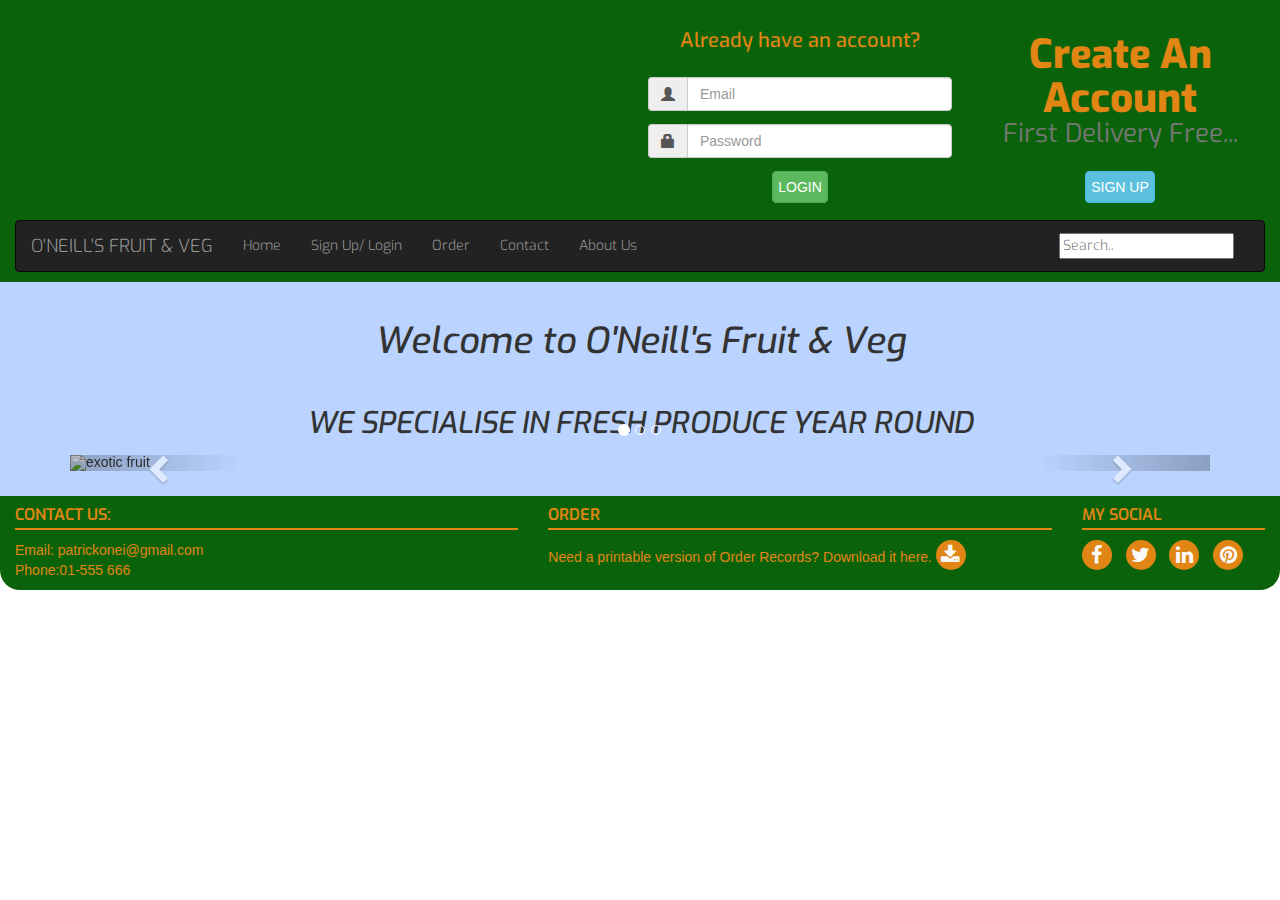
==== index.html @ ef46adb3 "added carousel to index.html for offers" ====
<!DOCTYPE html>
<html lang="en">

<head>
    <meta charset="UTF-8">
    <meta name="viewport" content="width=device-width, initial-scale=1.0">
    <meta http-equiv="X-UA-Compatible" content="ie=edge">
    <link rel="stylesheet" href="https://maxcdn.bootstrapcdn.com/bootstrap/3.3.7/css/bootstrap.min.css" type="text/css" />
    <link rel="stylesheet" href="https://maxcdn.bootstrapcdn.com/font-awesome/4.7.0/css/font-awesome.min.css" type="text/css" />
    <link rel="stylesheet" href="assets/css/styles.css" type="text/css" />

    <!-- javascript for the slide show from bootstrap-->
    <script>
        var slideIndex = 1;
        showSlides(slideIndex);

        // Next/previous controls
        function plusSlides(n) {
            showSlides(slideIndex += n);
        }

        // Thumbnail image controls
        function currentSlide(n) {
            showSlides(slideIndex = 1);
        }

        function showSlides(n) {
            var i;
            var slides = document.getElementsByClassName("mySlides");
            var dots = document.getElementsByClassName("dot");
            if (n > slides.length) { slideIndex = 1 }
            if (n < 1) { slideIndex = slides.length }
            for (i = 0; i < slides.length; i++) {
                slides[i].style.display = "none";
            }
            for (i = 0; i < dots.length; i++) {
                dots[i].className = dots[i].className.replace(" active", "");
            }
            slides[slideIndex - 1].style.display = "block";
            dots[slideIndex - 1].className += " active";

            var slideIndex = 0;
            showSlides();

            function showSlides() {
                var i;
                var slides = document.getElementsByClassName("mySlides");
                for (i = 0; i < slides.length; i++) {
                    slides[i].style.display = "none";
                }
                slideIndex++;
                if (slideIndex > slides.length) { slideIndex = 1 }
                slides[slideIndex - 1].style.display = "block";
                setTimeout(showSlides, 2000); // Change image every 2 seconds
            }
        }
    </script>
    <title>Milestone Project</title>
</head>

<body>
    <!-- Heading for Website -->
    <header class="container-fluid bg-color-logo">
        <div class="row logo-heading">
            <a href="index.html logo">
                <div class="col-md-6 col-sm-12 logo"></div>
            </a>
            <!-- Login for website -->
            <div class="col-md-3 hidden-sm hidden-xs bg-color-header-log section-column">
                <div class="row">
                    <h2 class="user">Already have an account?</h2>
                    <form class="login">
                        <div class="input-group">
                            <span class="input-group-addon"><i class="glyphicon glyphicon-user"></i></span>
                            <input id="email" type="text" class="form-control" name="email" placeholder="Email" required>
                        </div>
                        <div class="input-group">
                            <span class="input-group-addon"><i class="glyphicon glyphicon-lock"></i></span>
                            <input id="password" type="password" class="form-control" name="password" placeholder="Password">
                        </div>
                        <button class="btn btn-success uppercase">Login</button>
                    </form>
                </div>
            </div>
            <!-- Sign up for the web page -->
            <div class="col-md-3 hidden-sm hidden-xs bg-color-header-signin section-column-2 ">
                <h3 class="create-account">Create An Account
                    <p class="small">First Delivery Free...</p>
                </h3>
                <button class="btn btn-info uppercase">Sign up</button>
            </div>
        </div>

        <!-- navigation -->
        <nav class="navbar navbar-inverse ">
            <div class="container-fluid">
                <div class="navbar-header">
                    <a class="navbar-brand uppercase" href="index.html">O'Neill's Fruit & Veg </a>


                    <button type="button" class="navbar-toggle collapsed" data-toggle="collapse" data-target="#collapse" aria-expanded="false">
                    <span class="sr-only">Toggle navigation</span>
                    <span class="icon-bar"></span>
                    <span class="icon-bar"></span>
                    <span class="icon-bar"></span>
                </button>
                </div>
                <div class="navbar-collapse collapse" id="collapse">
                    <ul class="nav navbar-nav">
                        <li><a href="index.html">Home</a></li>
                        <li><a href="signinLogin.html">Sign Up/ Login </a></li>
                        <li><a href="order.html">Order </a></li>
                        <li><a href="contact.html">Contact </a></li>
                        <li><a href="about.html">About Us </a></li>
                    </ul>

                    <form class="navbar-form navbar-right" role="search">
                        <div class="form-group">
                            <input class="seacrhbar" type="text" placeholder="Search..">
                        </div>
                    </form>





                </div>
            </div>
            </div>
        </nav>


    </header>

    <section class="container-fluid homeSection">
        <div class="row bg-color-section-heading">
            <h1 class="title">Welcome to O'Neill's Fruit & Veg</h1>
            <h2 class="plan uppercase">We Specialise In Fresh produce year round</h2>
            <!-- carousel from bootstrap -->
            <div class="container carousel-offers">
                <div id="myCarousel" class="carousel slide" data-ride="carousel">
                    <!-- Indicators -->
                    <ol class="carousel-indicators">
                        <li data-target="#myCarousel" data-slide-to="0" class="active"></li>
                        <li data-target="#myCarousel" data-slide-to="1"></li>
                        <li data-target="#myCarousel" data-slide-to="2"></li>
                    </ol>

                    <!-- Wrapper for slides -->
                    <div class="carousel-inner">

                        <div class="item active">
                            <img src="exotic.jpg" alt="exotic fruit" style="width:100%;">
                            <div class="carousel-caption">
                                <h3>New Exotic Fruit Range Coming Soon! </h3>
                                <p>Try something out of this world!</p>
                            </div>
                        </div>

                        <div class="item">
                            <img src="hamper.jpg" alt="hamper" style="width:100%;">
                            <div class="carousel-caption">
                                <h3>Fresh Fruit Hampers Available</h3>
                                <p>Same Day Delivery</p>
                            </div>
                        </div>

                        <div class="item">
                            <img src="Home-delivery.jpg" alt="Delivery" style="width:100%;">
                            <div class="carousel-caption">
                                <h3>Daily Deliveries</h3>
                                <p>Check Your Area</p>
                            </div>
                        </div>

                    </div>

                    <!-- Left and right controls -->
                    <a class="left carousel-control" href="#myCarousel" data-slide="prev">
                      <span class="glyphicon glyphicon-chevron-left"></span>
                      <span class="sr-only">Previous</span>
                    </a>
                    <a class="right carousel-control" href="#myCarousel" data-slide="next">
                      <span class="glyphicon glyphicon-chevron-right"></span>
                      <span class="sr-only">Next</span>
                    </a>
                </div>
            </div>
    </section>

    <footer class="container-fluid">
        <div class="footer-info">
            <div class="row">
                <div class="col-sm-5 contact-sub">
                    <h5 class="uppercase general-sub"> Contact us:
                        <hr/>
                    </h5>
                    <p class="inline-block">
                        Email: patrickonei@gmail.com <br/> Phone:01-555 666
                    </p>

                </div>
                <div class="col-sm-5 order-sub">
                    <h5 class="uppercase general-sub">Order
                        <hr/>
                    </h5>
                    <p class="inline-block">
                        Need a printable version of Order Records? Download it here.
                        <a href="#" target="_blank" class="#"><i class="fa fa-download" aria-hidden="true"></i></a>
                    </p>
                </div>
                <div class="col-sm-2  social-links">
                    <h5 class="uppercase general-sub">My Social
                        <hr/>
                    </h5>
                    <ul class="list-inline">
                        <li><a target="_blank" href="#"><i class="fa fa-facebook"></i></a></li>
                        <li><a target="_blank" href="#"><i class="fa fa-twitter"></i></a></li>
                        <li><a target="_blank" href="#"><i class="fa fa-linkedin"></i></a></li>
                        <li><a target="_blank" href="#"><i class="fa fa-pinterest"></i></a></li>
                    </ul>

                </div>
            </div>
        </div>

    </footer>

    <!--JQuery-->
    <script src="https://ajax.googleapis.com/ajax/libs/jquery/3.2.1/jquery.min.js"></script>
    <!--Java link from Bootstrap --->
    <script src="https://maxcdn.bootstrapcdn.com/bootstrap/3.3.7/js/bootstrap.min.js" integrity="sha384-Tc5IQib027qvyjSMfHjOMaLkfuWVxZxUPnCJA7l2mCWNIpG9mGCD8wGNIcPD7Txa" crossorigin="anonymous"></script>

</body>

</html>
---- assets/css/styles.css ----
@import url('https://fonts.googleapis.com/css?family=Roboto 100, 200, 300 ,400, 500, 600, 700|Exo: 100, 200, 300, 400, 500, 600, 700');


/*------------------------ bg-color */

.bg-color-logo {
    background-color: #0a630a;
}

.bg-color-header-log {
    background-color: #0a630a;
}

.bg-color-section-heading {
    background-color: #bad4ff;
}



/*------------------------ heading */

.logo {
    background: url("../images/logo.jpg");
    padding: 0;
    border: 5px;
    background-position: center;
    background-repeat: no-repeat;
    background-size: cover;
    min-height: 210px;
    transition: all .5s ease-in-out;
    -moz-transition: all .5s ease-in-out;
    -webkit-transition: all .5s ease-in-out;
    border-radius: 50%;
}

.input-group {
    text-align: justify;
    text-align: center;
    margin: 3px;
    padding: 5px;
}

.section-column {
    text-align: center;
    margin-top: 0;
}

.section-column-2 {
    text-align: center;
    margin-top: 15px;
}

.create-account {
    padding-top: 13px;
    margin: 5px;
}

h1,
h2,
h3 {
    padding-top: 20px;
    padding-bottom: 5px;
}

/*------------------------ Navbar */

.navbar-inverse {
    margin-top: 10px;
    margin-bottom: 10px;
}

.navbar-right {
    line-height: inherit;
    margin-top: 12px;
}

/*------------------------ alerts */

.alert-danger {
    margin-top: 20px;
    margin-bottom: 0;
    padding: 5px;
    text-align: center;
}


/*------------------------ section */

.form1 {
    margin-top: 18px;
    margin-bottom: 25px;
    padding-top: inherit;
}

.order-section {
    display: inline-grid;
    margin-top: 25px;
}

table {
    margin-top: 25px;
    margin-bottom: 25px;
}

table,
th,
td {
    border: 1px solid black;
    background-color: #fff
}

.catagory {
    width: 600px;
    height: 35px;
}

.supermarket {
    float: right;
}

.supermarket span {
    color: red;
}

.radio-selection {
    float: right;
    margin-right: 10px;
}


/*------------------------ buttons*/

.btn-success {
    position: relative;
    margin-top: 5px;
    padding: 5px;
}

.btn-info {
    position: relative;
    margin: 4px;
    padding: 5px;
}

.btn-danger {
    float: right;
    margin-bottom: 15px;
    margin-right: 120px;

}

.button-fruit,
.button-veg,
.button-potatoes,
.button-specials {
    border-radius: 20px;
    background-color: #e18515;
    color: #000;
    text-shadow: none;
}

.button-fruit:hover,
.button-veg:hover,
.button-potatoes:hover,
.button-specials:hover {
    border-radius: 20px;
    background-color: #7a540d;
    color: #fff;
}


/*------------------------ footer */

footer {
    border-radius: 0 0 20px 20px;
}

hr {
    margin-top: 5px;
    margin-bottom: 5px;
    border-top: 2px solid #e18515;
}

.general-sub i {
    margin-top: 5px;
    color: #e18515;
}

.contact-sub,
.order-sub {
    color: #e18515;
}

.social-links li i,
.order-sub i {
    width: 30px;
    height: 30px;
    margin: 0;
    padding: 12px 0;
    border-radius: 50%;
    font-size: 20px;
    line-height: 7px;
    text-align: center;
    color: #fafafa;
    background-color: #e18515;
    transition: all 0.35s ease-in-out;
    -moz-transition: all 0.35s ease-in-out;
    -webkit-transition: all 0.35s ease-in-out;
    -o-transition: all 0.35s ease-in-out;
}

.social-links li i:hover,
.order-sub i:hover {
    background-color: #7a540d;
}

footer {
    background-color: #0a630a;
}

/*------------------------ font*/

.uppercase {
    text-transform: uppercase;
}

.user {
    font-family: "Exo", sans-serif;
    font-size: 20px;
    text-align: center;
    padding: 10px;
    color: #e18515;
}

.create-account {
    font-family: "Exo", sans-serif;
    font-size: 40px;
    font-weight: 800;
    text-align: center;
    color: #e18515;
}

.navbar-inverse {
    font-family: "Exo", sans-serif;
    font-weight: 300;
    text-decoration: none;

}

.title,
.plan {
    font-family: "Exo", sans-serif;
    font-weight: 500;
    text-align: center;
    font-style: oblique;
}

.general-sub {
    font-family: "Exo", sans-serif;
    font-weight: 600;
    font-size: medium;
    font-variant: small-caps;
    color: #e18515;
}

table {
    font-family: "Roboto", sans-serif;
    font-size: medium;
    font-style: oblique;
    font-variant: small-caps;
    text-indent: 10px;
}

.carousel-caption {
    font-family: "Roboto", sans-serif;
    font-variant: small-caps;
}

/*------------------------ carousel */

.carousel-offers {
    margin-bottom: 25px;
}






/*------------------------ */
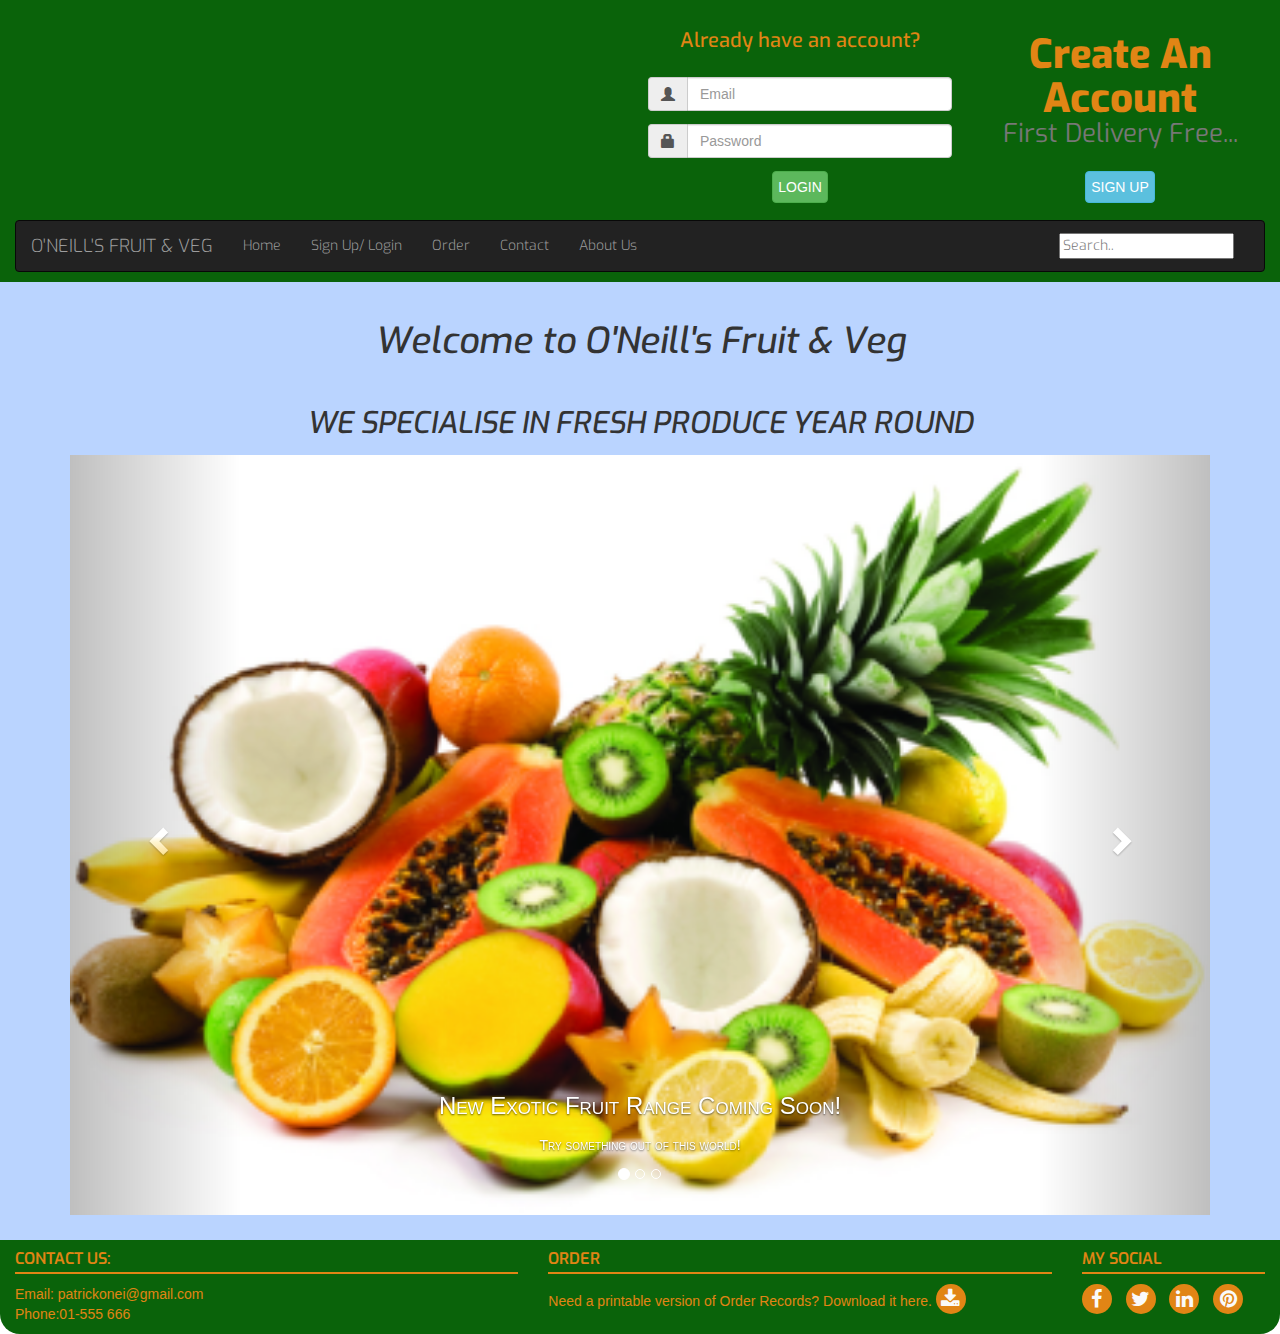
==== commit 1247672f: "fixed issues with navbar not working on some pages, add google map API for future features to orders" ====
--- a/index.html
+++ b/index.html
@@ -55,6 +55,7 @@
             }
         }
     </script>
+
     <title>Milestone Project</title>
 </head>
 
@@ -96,14 +97,12 @@
             <div class="container-fluid">
                 <div class="navbar-header">
                     <a class="navbar-brand uppercase" href="index.html">O'Neill's Fruit & Veg </a>
-
-
                     <button type="button" class="navbar-toggle collapsed" data-toggle="collapse" data-target="#collapse" aria-expanded="false">
                     <span class="sr-only">Toggle navigation</span>
                     <span class="icon-bar"></span>
                     <span class="icon-bar"></span>
                     <span class="icon-bar"></span>
-                </button>
+                    </button>
                 </div>
                 <div class="navbar-collapse collapse" id="collapse">
                     <ul class="nav navbar-nav">
@@ -113,19 +112,12 @@
                         <li><a href="contact.html">Contact </a></li>
                         <li><a href="about.html">About Us </a></li>
                     </ul>
-
                     <form class="navbar-form navbar-right" role="search">
                         <div class="form-group">
                             <input class="seacrhbar" type="text" placeholder="Search..">
                         </div>
                     </form>
-
-
-
-
-
-                </div>
-            </div>
+                </div>
             </div>
         </nav>
 
@@ -150,7 +142,7 @@
                     <div class="carousel-inner">
 
                         <div class="item active">
-                            <img src="exotic.jpg" alt="exotic fruit" style="width:100%;">
+                            <img src="assets/images/exotic.jpg" alt="exotic fruit" style="width:100%;">
                             <div class="carousel-caption">
                                 <h3>New Exotic Fruit Range Coming Soon! </h3>
                                 <p>Try something out of this world!</p>
@@ -158,7 +150,7 @@
                         </div>
 
                         <div class="item">
-                            <img src="hamper.jpg" alt="hamper" style="width:100%;">
+                            <img src="assets/images/hamper.jpg" alt="hamper" style="width:100%;">
                             <div class="carousel-caption">
                                 <h3>Fresh Fruit Hampers Available</h3>
                                 <p>Same Day Delivery</p>
@@ -166,7 +158,7 @@
                         </div>
 
                         <div class="item">
-                            <img src="Home-delivery.jpg" alt="Delivery" style="width:100%;">
+                            <img src="assets/images/Home-delivery.jpg" alt="Delivery" style="width:100%;">
                             <div class="carousel-caption">
                                 <h3>Daily Deliveries</h3>
                                 <p>Check Your Area</p>
@@ -186,6 +178,8 @@
                     </a>
                 </div>
             </div>
+        </div>
+
     </section>
 
     <footer class="container-fluid">
--- a/assets/css/styles.css
+++ b/assets/css/styles.css
@@ -13,6 +13,10 @@
 
 .bg-color-section-heading {
     background-color: #bad4ff;
+}
+
+footer {
+    background-color: #0a630a;
 }
 
 
@@ -69,10 +73,13 @@
     margin-bottom: 10px;
 }
 
+
 .navbar-right {
     line-height: inherit;
     margin-top: 12px;
 }
+
+
 
 /*------------------------ alerts */
 
@@ -87,7 +94,7 @@
 /*------------------------ section */
 
 .form1 {
-    margin-top: 18px;
+    margin-top: 19px;
     margin-bottom: 25px;
     padding-top: inherit;
 }
@@ -127,6 +134,26 @@
     margin-right: 10px;
 }
 
+.newLines {
+    margin-left: 40px;
+}
+
+
+.contactIcon span {
+    font-size: 50px;
+    color: #e18515;
+    margin-left: 25%;
+    float: right;
+    padding: 20px;
+    margin: 20px;
+    
+}
+
+
+
+
+
+
 
 /*------------------------ buttons*/
 
@@ -143,10 +170,9 @@
 }
 
 .btn-danger {
-    float: right;
-    margin-bottom: 15px;
-    margin-right: 120px;
-
+    text-align: center;
+    margin-top: 15px;
+    margin-left: 40%;
 }
 
 .button-fruit,
@@ -156,7 +182,6 @@
     border-radius: 20px;
     background-color: #e18515;
     color: #000;
-    text-shadow: none;
 }
 
 .button-fruit:hover,
@@ -168,6 +193,9 @@
     color: #fff;
 }
 
+.button-specials {
+    margin-bottom: 20px;
+}
 
 /*------------------------ footer */
 
@@ -214,9 +242,7 @@
     background-color: #7a540d;
 }
 
-footer {
-    background-color: #0a630a;
-}
+
 
 /*------------------------ font*/
 
@@ -287,4 +313,28 @@
 
 
 
-/*------------------------ */
+
+/*------------------------ google map */
+
+.eircode {
+    margin-bottom: 20px;
+}
+
+.googleMap {
+    width: 500px;
+    height: 350px;
+    margin: 20px;
+}
+
+.googleMap2 {
+    width: 200px;
+    height: 100px;
+    margin: 5px;
+}
+
+@media (max-width:767px) {
+    googleMap {
+        width: 200px;
+        height: 150px;
+    }
+}
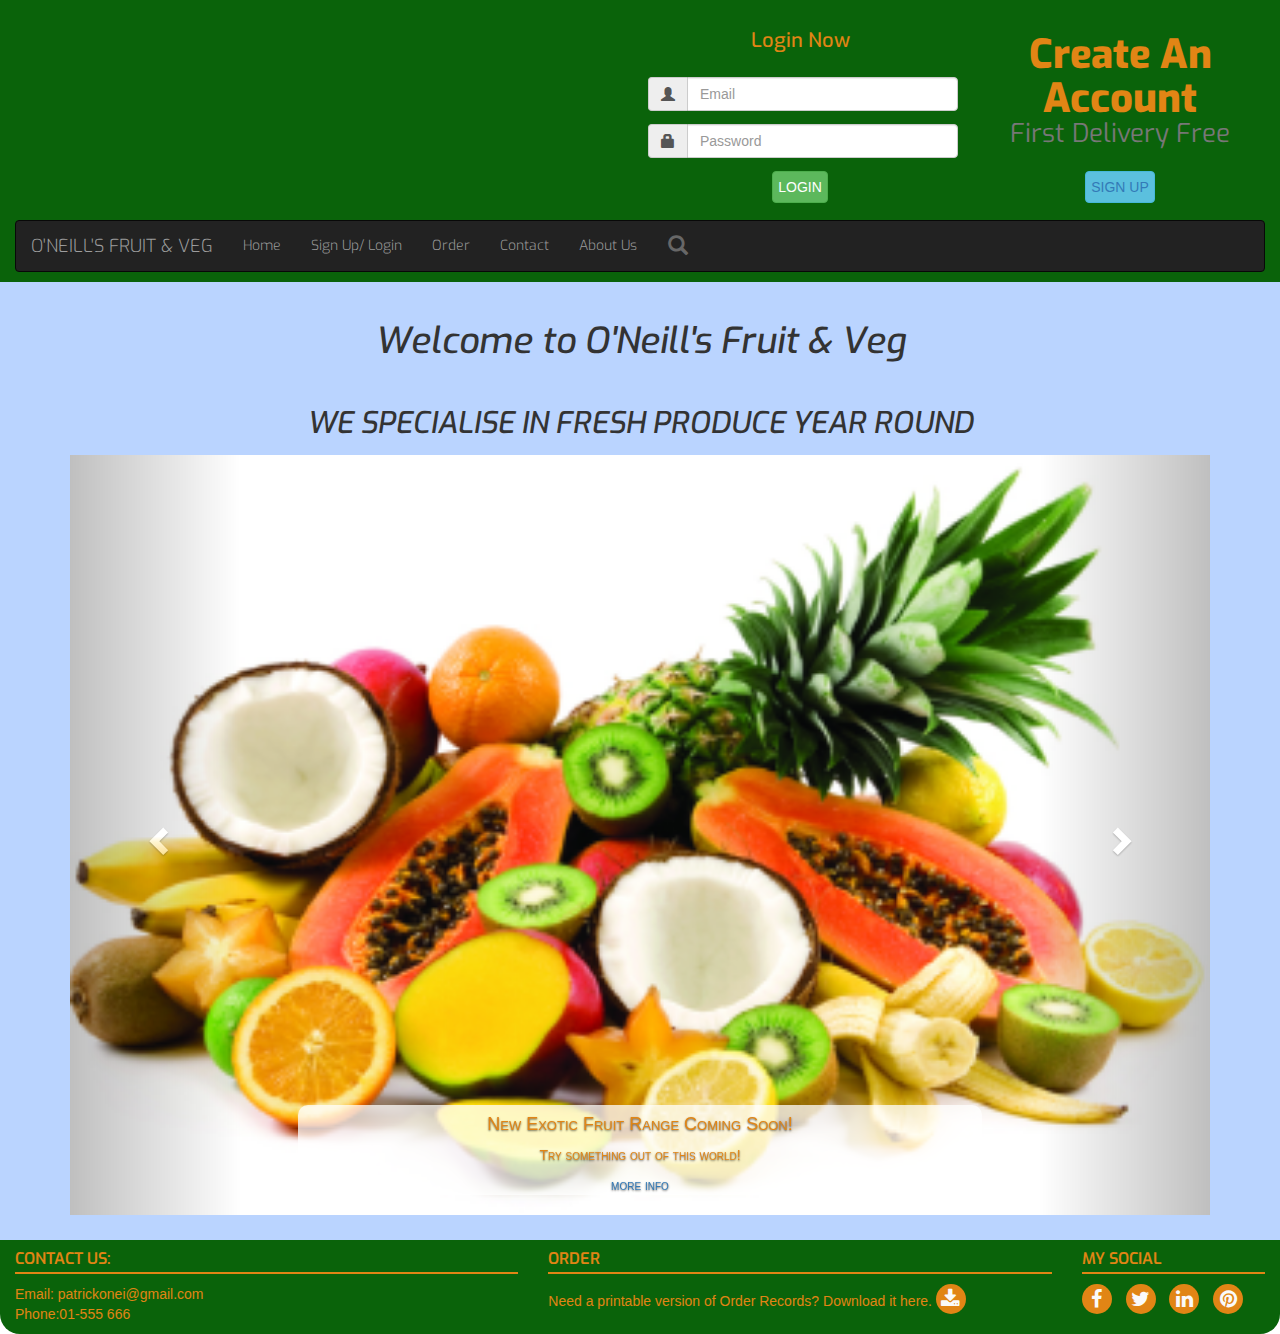
==== commit 8e0e1b50: "updated nav-searchbar, added all the links through the page" ====
--- a/index.html
+++ b/index.html
@@ -63,13 +63,13 @@
     <!-- Heading for Website -->
     <header class="container-fluid bg-color-logo">
         <div class="row logo-heading">
-            <a href="index.html logo">
+            <a href="index.html">
                 <div class="col-md-6 col-sm-12 logo"></div>
             </a>
             <!-- Login for website -->
             <div class="col-md-3 hidden-sm hidden-xs bg-color-header-log section-column">
                 <div class="row">
-                    <h2 class="user">Already have an account?</h2>
+                    <h2 class="user">Login Now</h2>
                     <form class="login">
                         <div class="input-group">
                             <span class="input-group-addon"><i class="glyphicon glyphicon-user"></i></span>
@@ -86,9 +86,10 @@
             <!-- Sign up for the web page -->
             <div class="col-md-3 hidden-sm hidden-xs bg-color-header-signin section-column-2 ">
                 <h3 class="create-account">Create An Account
-                    <p class="small">First Delivery Free...</p>
+                    <p class="small">First Delivery Free</p>
                 </h3>
-                <button class="btn btn-info uppercase">Sign up</button>
+                <button class="btn btn-info uppercase">
+                    <a href="signinLogin.html">Sign up</a></button>
             </div>
         </div>
 
@@ -102,7 +103,7 @@
                     <span class="icon-bar"></span>
                     <span class="icon-bar"></span>
                     <span class="icon-bar"></span>
-                    </button>
+                </button>
                 </div>
                 <div class="navbar-collapse collapse" id="collapse">
                     <ul class="nav navbar-nav">
@@ -111,12 +112,23 @@
                         <li><a href="order.html">Order </a></li>
                         <li><a href="contact.html">Contact </a></li>
                         <li><a href="about.html">About Us </a></li>
+                        <li class="dropdown navbar-right ">
+                            <button class="dropdown-toggle searchbar-button" type="button" data-toggle="dropdown">
+                                <span class="glyphicon glyphicon-search "></span></button>
+                            <ul class="dropdown-menu ">
+                                <li>
+                                    <form class="navbar-form" role="search">
+                                        <div class="form-group">
+                                            <input class="seacrhbar new-searchbar" type="text" placeholder="Search..">
+                                        </div>
+                                    </form>
+                                </li>
+                            </ul>
+                        </li>
                     </ul>
-                    <form class="navbar-form navbar-right" role="search">
-                        <div class="form-group">
-                            <input class="seacrhbar" type="text" placeholder="Search..">
-                        </div>
-                    </form>
+
+
+
                 </div>
             </div>
         </nav>
@@ -131,12 +143,7 @@
             <!-- carousel from bootstrap -->
             <div class="container carousel-offers">
                 <div id="myCarousel" class="carousel slide" data-ride="carousel">
-                    <!-- Indicators -->
-                    <ol class="carousel-indicators">
-                        <li data-target="#myCarousel" data-slide-to="0" class="active"></li>
-                        <li data-target="#myCarousel" data-slide-to="1"></li>
-                        <li data-target="#myCarousel" data-slide-to="2"></li>
-                    </ol>
+
 
                     <!-- Wrapper for slides -->
                     <div class="carousel-inner">
@@ -144,24 +151,27 @@
                         <div class="item active">
                             <img src="assets/images/exotic.jpg" alt="exotic fruit" style="width:100%;">
                             <div class="carousel-caption">
-                                <h3>New Exotic Fruit Range Coming Soon! </h3>
+                                <h4>New Exotic Fruit Range Coming Soon! </h4>
                                 <p>Try something out of this world!</p>
+                                <a href="order.html">more info</a>
                             </div>
                         </div>
 
                         <div class="item">
                             <img src="assets/images/hamper.jpg" alt="hamper" style="width:100%;">
                             <div class="carousel-caption">
-                                <h3>Fresh Fruit Hampers Available</h3>
+                                <h4>Fresh Fruit Hampers Available</h4>
                                 <p>Same Day Delivery</p>
+                                <a href="order.html">more info</a>
                             </div>
                         </div>
 
                         <div class="item">
                             <img src="assets/images/Home-delivery.jpg" alt="Delivery" style="width:100%;">
                             <div class="carousel-caption">
-                                <h3>Daily Deliveries</h3>
+                                <h4>Daily Deliveries</h4>
                                 <p>Check Your Area</p>
+                                <a href="order.html">more info</a>
                             </div>
                         </div>
 
@@ -200,7 +210,7 @@
                     </h5>
                     <p class="inline-block">
                         Need a printable version of Order Records? Download it here.
-                        <a href="#" target="_blank" class="#"><i class="fa fa-download" aria-hidden="true"></i></a>
+                        <a href="OrderInvoice.pdf" target="_blank" class="#"><i class="fa fa-download" aria-hidden="true"></i></a>
                     </p>
                 </div>
                 <div class="col-sm-2  social-links">
--- a/assets/css/styles.css
+++ b/assets/css/styles.css
@@ -38,8 +38,8 @@
 }
 
 .input-group {
-    text-align: justify;
-    text-align: center;
+    text-align: center;
+    width: 100%;
     margin: 3px;
     padding: 5px;
 }
@@ -80,6 +80,20 @@
 }
 
 
+.searchbar-button {
+    color: #676767;
+    background-color: transparent;
+    border: transparent;
+    font-size: 20px;
+    margin-left: 10px;
+}
+
+.navbar-form {
+    padding: 10px 15px;
+    margin: 8px 0 0 0;
+}
+
+
 
 /*------------------------ alerts */
 
@@ -134,24 +148,133 @@
     margin-right: 10px;
 }
 
-.newLines {
-    margin-left: 40px;
-}
-
-
-.contactIcon span {
+fieldset {
+    width: 350px;
+    margin-top: 20px;
+    border: none;
+    line-height: 1.6em;
+}
+
+.deliver-address {
+     width: 120px;
+     border: 1px solid #e18515;
+     margin: 3px;
+     padding: 2px;
+     outline: none;
+     border-radius: 10px;
+}
+
+#location {
+    border-radius: 10px;
+}
+
+.deliver-address:focus,
+.deliver-address:hover {
+    border: 1px solid orange;
+}
+
+.title-deliver {
+    float: left;
+    width: 160px;
+    clear: left;
+}
+
+
+
+.contact-page {
+    margin: 10px;
+    padding: 10px;
+}
+
+.contact-icon {
+    font-size: 100px;
+    margin: 10px;
+    padding: 10px;
+    text-align: center;
+    color: #e18515;
+}
+
+.contact-list {
+    font-size: 20px;
+    margin: 10px;
+    padding: 10px;
+    text-align: center;
+}
+
+.about-leaf {
+    margin: 0;
+    padding: 0;
+}
+
+.comment-icon {
     font-size: 50px;
-    color: #e18515;
-    margin-left: 25%;
-    float: right;
-    padding: 20px;
-    margin: 20px;
-    
-}
-
-
-
-
+    text-align: center;
+    margin: 15px;
+    padding: 10px;
+    float: none;
+}
+
+.glyphicon-apple {
+    color: #aa0d0d;
+}
+
+.glyphicon-leaf {
+    color: #12cc1e;
+}
+
+.about-us {
+    word-wrap: normal;
+    padding: 10px;
+    margin: 10px;
+}
+
+.about-us p {
+    margin: 0;
+    padding: 0;
+}
+
+.about-comment {
+    width: 60%;
+    height: 40%;
+    margin: 20px 20px 20px 35px;
+    padding: 10px;
+}
+
+.about-video {
+    background-color: transparent;
+    padding: 0;
+    margin-left: 35px;
+}
+
+.user-comments-icon {
+    text-align: center;
+    margin: 10px;
+    padding: 5px;
+    width: 20%;
+    height: 100%;
+    color: #3333cc;
+    background-color: #759cc7;
+    border-radius: 20px;
+}
+
+.user-comments {
+    font-size: inherit;
+    margin: 10px;
+    padding: 5px;
+    width: 70%;
+    height: 100%;
+    background-color: #759cc7;
+    border-radius: 15px;
+}
+
+.comment-insets {
+    text-align: right;
+    font-size: 20px;
+}
+
+.user-comments dl {
+    margin-bottom: 0;
+}
 
 
 
@@ -300,6 +423,13 @@
 .carousel-caption {
     font-family: "Roboto", sans-serif;
     font-variant: small-caps;
+    color: #e18515;
+    margin: 0;
+    padding: 0;
+    background-color: grey;
+    background-color: hsla(0, 100%, 100%, 0.75);
+    border-radius: 10px;
+    
 }
 
 /*------------------------ carousel */
@@ -309,32 +439,17 @@
 }
 
 
-
-
-
-
-
 /*------------------------ google map */
 
 .eircode {
     margin-bottom: 20px;
 }
 
-.googleMap {
-    width: 500px;
-    height: 350px;
-    margin: 20px;
-}
-
-.googleMap2 {
-    width: 200px;
-    height: 100px;
-    margin: 5px;
-}
-
-@media (max-width:767px) {
-    googleMap {
-        width: 200px;
-        height: 150px;
-    }
-}
+#map {
+    width: 300px;
+    height: 240px;
+    float: left;
+    margin-top: 20px;
+    margin-left: 20px;
+    margin-bottom: 20px;
+}
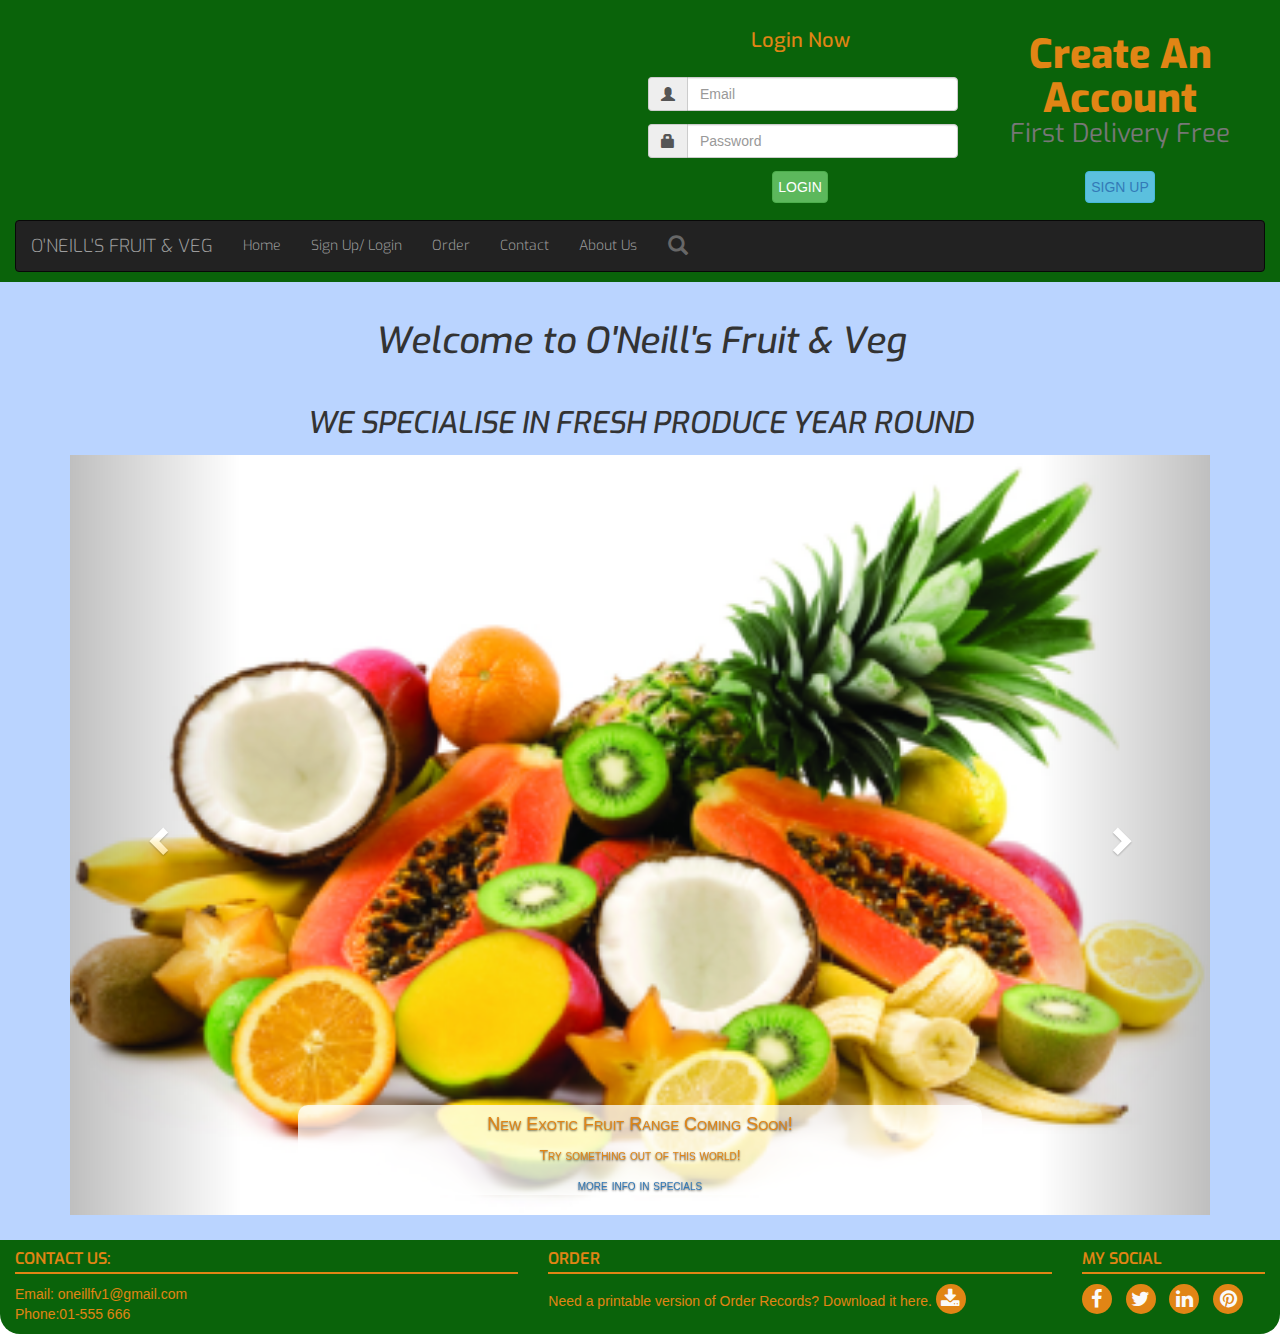
==== commit c49cd501: "changed email on footer and replaced lorem text on about.html" ====
--- a/index.html
+++ b/index.html
@@ -153,7 +153,7 @@
                             <div class="carousel-caption">
                                 <h4>New Exotic Fruit Range Coming Soon! </h4>
                                 <p>Try something out of this world!</p>
-                                <a href="order.html">more info</a>
+                                <a href="order.html">more info in specials</a>
                             </div>
                         </div>
 
@@ -162,7 +162,7 @@
                             <div class="carousel-caption">
                                 <h4>Fresh Fruit Hampers Available</h4>
                                 <p>Same Day Delivery</p>
-                                <a href="order.html">more info</a>
+                                <a href="order.html">more info in specials</a>
                             </div>
                         </div>
 
@@ -200,7 +200,7 @@
                         <hr/>
                     </h5>
                     <p class="inline-block">
-                        Email: patrickonei@gmail.com <br/> Phone:01-555 666
+                        Email: oneillfv1@gmail.com <br/> Phone:01-555 666
                     </p>
 
                 </div>
--- a/assets/css/styles.css
+++ b/assets/css/styles.css
@@ -179,8 +179,6 @@
     clear: left;
 }
 
-
-
 .contact-page {
     margin: 10px;
     padding: 10px;
@@ -235,7 +233,7 @@
 
 .about-comment {
     width: 60%;
-    height: 40%;
+    height: 100%;
     margin: 20px 20px 20px 35px;
     padding: 10px;
 }
@@ -250,7 +248,7 @@
     text-align: center;
     margin: 10px;
     padding: 5px;
-    width: 20%;
+    width: 100%;
     height: 100%;
     color: #3333cc;
     background-color: #759cc7;
@@ -258,22 +256,27 @@
 }
 
 .user-comments {
+    text-align: left;
     font-size: inherit;
     margin: 10px;
-    padding: 5px;
-    width: 70%;
+    border: 1px solid #e18515;
+    border-radius: 10px;
+    padding: 5px;
+    width: 100%;
     height: 100%;
-    background-color: #759cc7;
-    border-radius: 15px;
 }
 
 .comment-insets {
     text-align: right;
-    font-size: 20px;
+    font-size: inherit;
 }
 
 .user-comments dl {
     margin-bottom: 0;
+}
+
+.review-section {
+    display: inline;
 }
 
 
@@ -453,3 +456,7 @@
     margin-left: 20px;
     margin-bottom: 20px;
 }
+
+/*------------------------ media quierys */
+
+@media